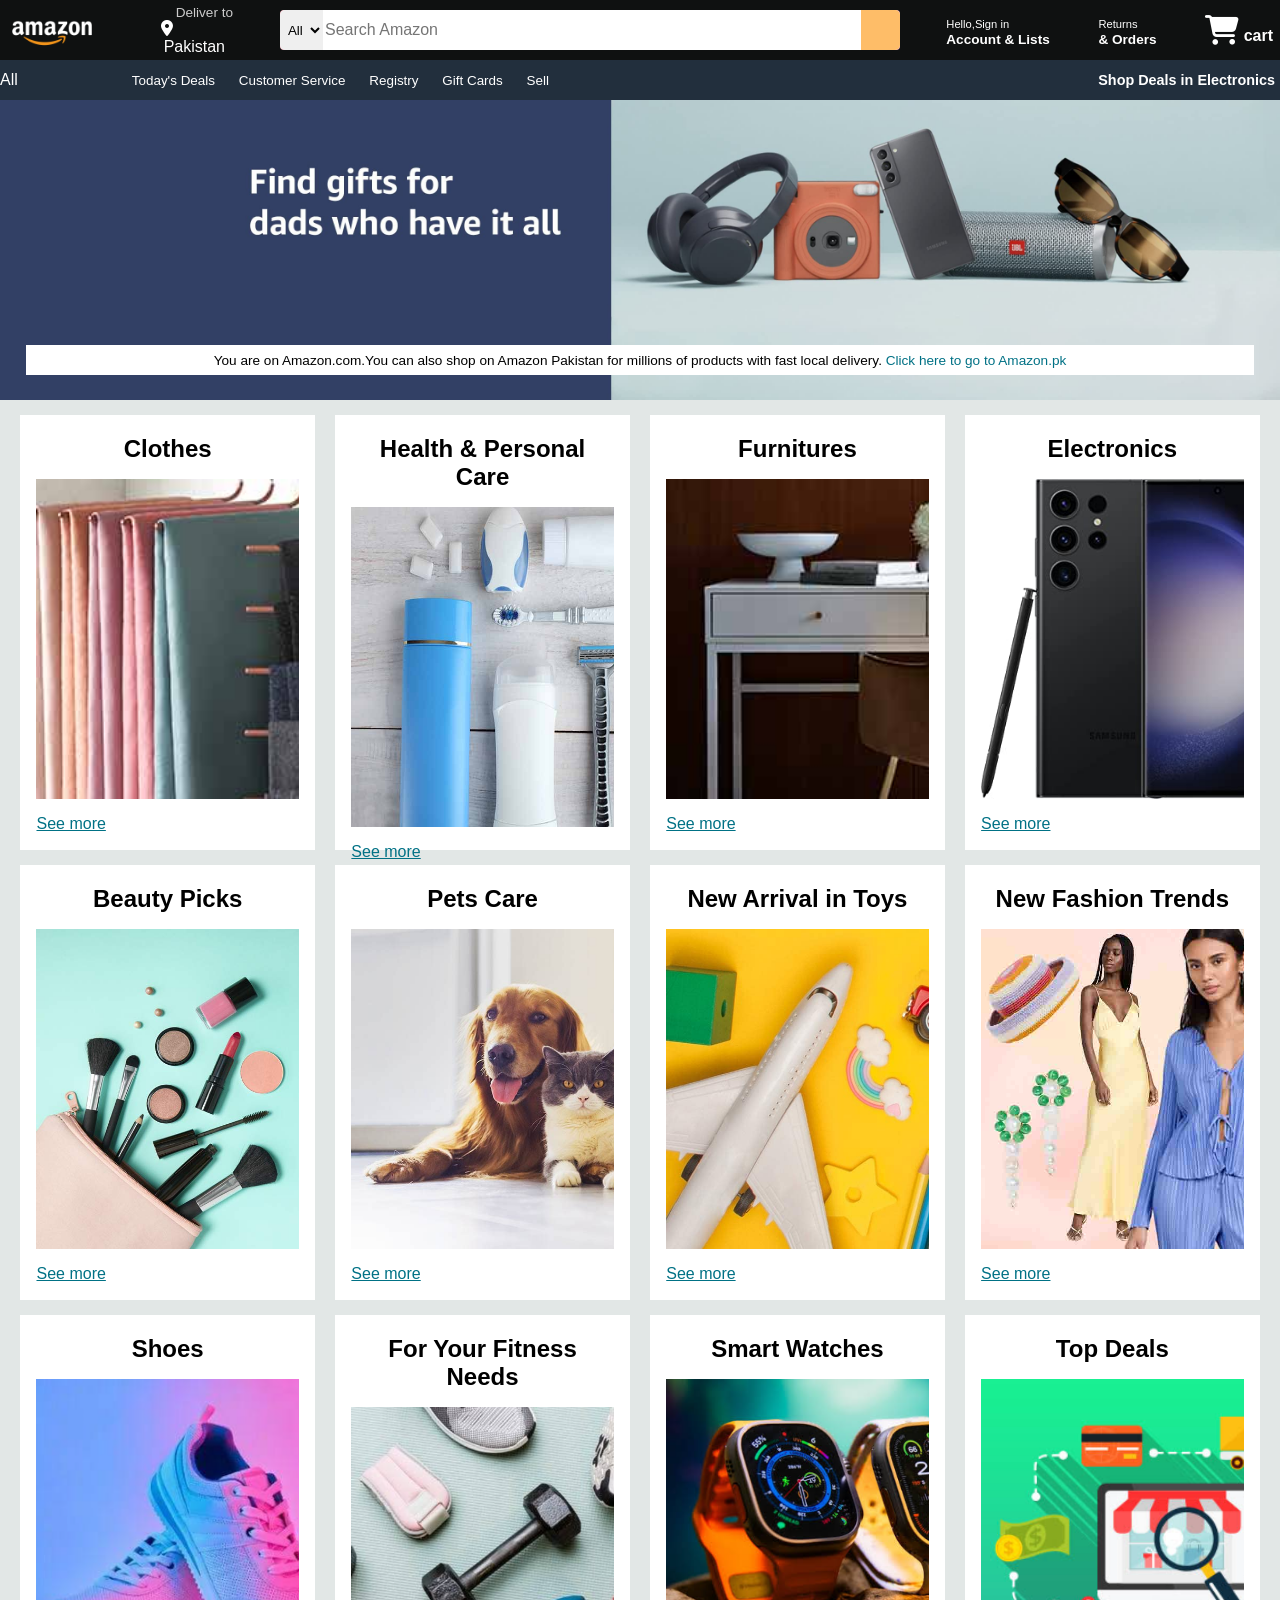
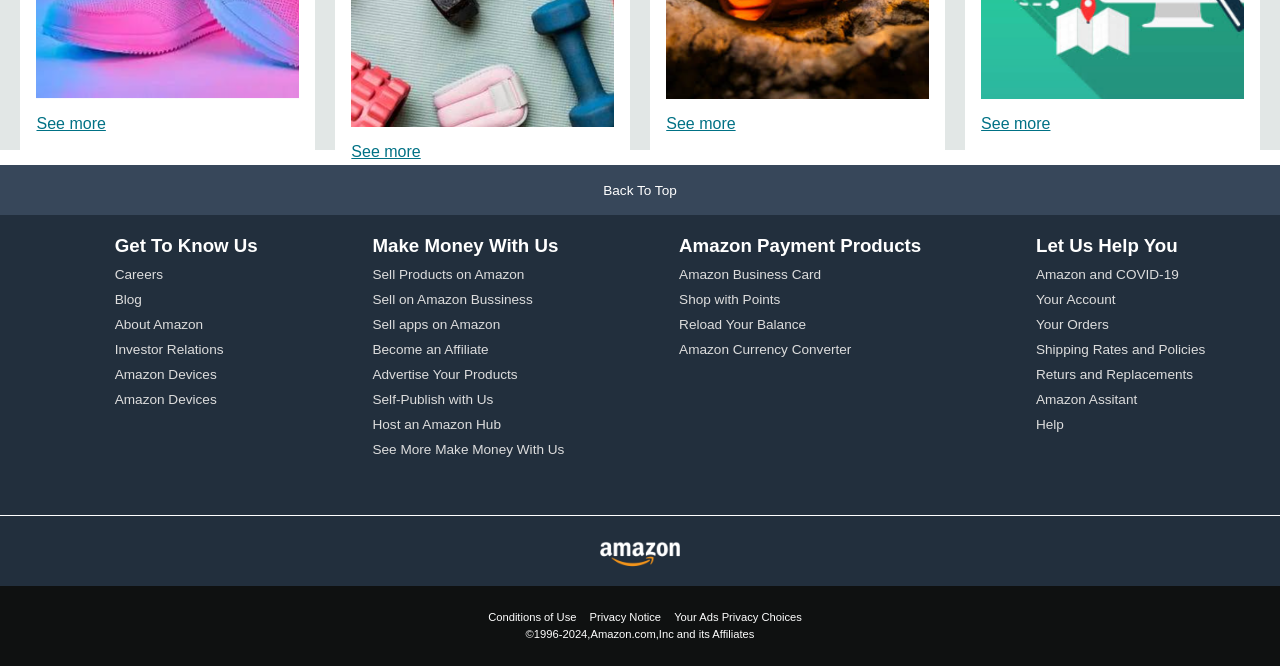
==== Clones/Amazone/index.html @ 70255b80 "initial commit" ====
<!DOCTYPE html>
<html lang="en">
<head>
    <meta charset="UTF-8">
    <meta name="viewport" content="width=device-width, initial-scale=1.0">
    <title>Amazon</title>
    <link rel="stylesheet" href="style.css" type="text/css">
    <link rel="stylesheet" href="https://cdnjs.cloudflare.com/ajax/libs/font-awesome/6.6.0/css/all.min.css" integrity="sha512-Kc323vGBEqzTmouAECnVceyQqyqdsSiqLQISBL29aUW4U/M7pSPA/gEUZQqv1cwx4OnYxTxve5UMg5GT6L4JJg==" crossorigin="anonymous" referrerpolicy="no-referrer" />
</head>
<body>

    <header>
        <!------------------------------>
        <div class="navbar ">

            <div class="nav-logo border">
                <div class="logo"></div>
            </div>

            <div class="nav-address border">
                <p class="add-first">Deliver to</p>
                <div class="add-icon"></div>  
                <i class="fa-solid fa-location-dot"></i>
                <p class="add-second  ">Pakistan</p>
            </div>

            <div class="nav-search">

                <select title="" name="category" id="dropdown" class="search-select">
                    <option value="All">All</option>
                </select>

                <input type="search" placeholder="Search Amazon" class="search-input">

                <div class="search-icon">
                    <i class="fa-solid fa-maqnifying-glass"></i>
                </div>
            </div>
            
            <div class="nav-sign border">
                <p><span>Hello,Sign in</span></p>
                <p class="nav-second">Account & Lists</p>
            </div>

            <div class="nav-return border">
                <p><span>Returns</span></p>
                <p class="nav-second">& Orders</p>
            </div>

            <div class="nav-cart border">
                <i class="fa-solid fa-cart-shopping"></i>
                cart
            </div>

        </div>
        <!------------------------>
        <div class="panel">

            <div class="panel-all">
                <i class="fa-sloid fa-bars"></i>
                All 
            </div>
            <div class="panel-ops">
                <a href="#">Today's Deals</a>
                <a href="#">Customer Service</a>
                <a href="#">Registry</a>
                <a href="#">Gift Cards</a>
                <a href="#">Sell</a>
            </div>

            <div class="panel-deals">
                Shop Deals in Electronics
            </div>
        </div>
    </header>

    <main>
        <div class="hero-section">
            <div class="hero-msg">
                <p>You are on Amazon.com.You can also shop on Amazon Pakistan for millions of products with fast local delivery. <a href="#">Click here to go to Amazon.pk</a></p>
            </div>
        </div> 

        <div class="shop-section">

            <div class="box1 box">
                <div class="box-content">
                    <h2>Clothes</h2>
                    <div class="box-img" style="background-image: url('images/box1_image.jpg');"></div>
                    <a href="#">See more</a>
                </div>
            </div>

            <div class="box2 box">
                <div class="box-content">
                    <h2>Health & Personal Care</h2>
                    <div class="box-img" style="background-image: url('images/box2_image.jpg');"></div>
                    <a href="#">See more</a>
                </div>
            </div>
            <div class="box3 box">
                <div class="box-content">
                    <h2>Furnitures</h2>
                    <div class="box-img" style="background-image: url('images/box3_image.jpg');"></div>
                    <a href="#">See more</a>
                </div>
            </div>
            <div class="box4 box">
                <div class="box-content">
                    <h2>Electronics</h2>
                    <div class="box-img" style="background-image: url('images/box4_image.jpg');"></div>
                    <a href="#">See more</a>
                </div>
            </div>

            <div class="box5 box">
                <div class="box-content">
                    <h2>Beauty Picks</h2>
                    <div class="box-img" style="background-image: url('images/box5_image.jpg');"></div>
                    <a href="#">See more</a>
                </div>
            </div>
            <div class="box6 box" >
                <div class="box-content">
                    <h2>Pets Care</h2>
                    <div class="box-img" style="background-image: url('images/box6_image.jpg');"></div>
                    <a href="#">See more</a>
                </div>
            </div>
            <div class="box7 box">
                <div class="box-content">
                    <h2>New Arrival in Toys</h2>
                    <div class="box-img" style="background-image: url('images/box7_image.jpg');"></div>
                    <a href="#">See more</a>
                </div>
            </div>
            <div class="box8 box">
                <div class="box-content">
                    <h2>New Fashion Trends</h2>
                    <div class="box-img" style="background-image: url('images/box8_image.jpg');"></div>
                    <a href="#">See more</a>
                </div>
            </div>
            <div class="box7 box">
                <div class="box-content">
                    <h2>Shoes</h2>
                    <div class="box-img" style="background-image: url('images/shoes.png');"></div>
                    <a href="#">See more</a>
                </div>
            </div>
            <div class="box7 box">
                <div class="box-content">
                    <h2>For Your Fitness Needs</h2>
                    <div class="box-img" style="background-image: url('images/fitness.png');"></div>
                    <a href="#">See more</a>
                </div>
            </div>
            <div class="box7 box">
                <div class="box-content">
                    <h2>Smart Watches</h2>
                    <div class="box-img" style="background-image: url('images/watch.png');"></div>
                    <a href="#">See more</a>
                </div>
            </div>
            <div class="box7 box">
                <div class="box-content">
                    <h2>Top Deals</h2>
                    <div class="box-img" style="background-image: url('images/top deals.png');"></div>
                    <a href="#">See more</a>
                </div>
            </div>
        </div>       
    </main>

    <footer>
        <div class="foot-panel1">
            Back To Top
        </div>

        <div class="foot-panel2">
            <ul>
                <h3>Get To Know Us</h3>
                <li><a href="#">Careers</a></li>
                <li><a href="#">Blog</a></li>
                <li><a href="#">About Amazon</a></li>
                <li><a href="#">Investor Relations</a></li>
                <li><a href="#">Amazon Devices</a></li>
                <li><a href="#">Amazon Devices</a></li>
            </ul>

            <ul>
                <h3>Make Money With Us</h3>
                <li><a href="#">Sell Products on Amazon</a></li>
                <li><a href="#">Sell on Amazon Bussiness</a></li>
                <li><a href="#">Sell apps on Amazon</a></li>
                <li><a href="#">Become an Affiliate</a></li>
                <li><a href="#">Advertise Your Products</a></li>
                <li><a href="#">Self-Publish with Us</a></li>
                <li><a href="#">Host an Amazon Hub</a></li>
                <li><a href="#">See More Make Money With Us</a></li>
            </ul>

            <ul>
                <h3>Amazon Payment Products</h3>
                <li><a href="#">Amazon Business Card</a></li>
                <li><a href="#">Shop with Points</a></li>
                <li><a href="#"> Reload Your Balance</a></li>
                <li><a href="#">Amazon Currency Converter</a></li>
            </ul>

            <ul>
                <h3>Let Us Help You</h3>
                <li><a href="#">Amazon and COVID-19</a></li>
                <li><a href="#">Your Account</a></li>
                <li><a href="#">Your Orders</a></li>
                <li><a href="#">Shipping Rates and Policies</a></li>
                <li><a href="#">Returs and Replacements</a></li>
                <li><a href="#">Amazon Assitant</a></li>
                <li><a href="#">Help</a></li>
            </ul>
                

        </div>
        <div class="foot-panel3">
            <div class="logo"></div>
        </div>

        </div>
        <div class="foot-panel4">
            <div class="pages">
                <a href="#">Conditions of Use</a>
                <a href="#">Privacy Notice</a>
                <a href="#">Your Ads Privacy Choices</a>
            </div>
            <div class="copyright">
            &copy;1996-2024,Amazon.com,Inc and its Affiliates
            </div>
    </footer>
</body>
</html>
---- Clones/Amazone/style.css ----
*{
    margin: 0;
    font-family: Arial, Helvetica, sans-serif;
    border:border-box;
}
/* Nav-Bar */
.navbar{
    height: 60px;
    background-color: #0f1111;
    color: white;
    display: flex;
    align-items: center;
    justify-content: space-between ;
    padding-right: 5px;
}
/* box1-Logo */
.nav-logo{
    height: 50px;
    width: 110px;

    
    
}

.logo{
    height: 50px;
    width: 100px;
    background-image: url("images/amazon_logo.png");
    background-size: cover;
}

.border{
    border: 2px solid transparent;
    
}

.border:hover{
    padding: 3px;
    border: 1.5px solid white;
}
/* Box2-address */
.add-first{
    color: #cccccc;
    font-size: 0.85rem;
    margin-left: 15px;
}
.add-second{
    font-size: 1rem;
    margin-left: 3px;
}
.add-icon{
    display: flex;
    align-items: center;

} 

/* Box3-Search */
.nav-search{
    display: flex;
    justify-content: space-evenly;
    background-color: pink;
    width: 620px;
    height: 40px;
    border-radius: 4px ;
}
.nav-search:hover{
    border: 3px solid #febd68;
}

.search-select{
    background: color #f3f3f3;
    width: 50px;
    text-align: center;
    border: none ;
    border-top-left-radius: 5px;
    border-bottom-left-radius: 5px;
    
}

.search-input{
    width: 100%;
    font-size: 1rem;
    border: none;  
}

.search-icon{
    width: 45px;
    display: flex;
    align-items: center;
    align-content: center;
    font-size: 1.2rem;
    background-color: #febd68;
    border-top-right-radius: 5px;
    border-bottom-right-radius: 5px;
    color: #0f1111;
}
/* Box4-Sign in  */
span{
    font-size: 0.7rem;
}

.nav-second{
    font-size: 0.85rem;
    font-weight: 700;
}

/* Box6-cart */
.nav-cart i{
    font-size: 30px;
}
.nav-cart{
    font: size 0.85rem;
    font-weight: 700;
}

/* Panel */
.panel{
    height: 40px;
    background-color: #222f3d;
    display: flex;
    color: white;
    align-items: center;
    justify-content: space-between;
    padding-right: 5px;
}
.panel-ops{
    width: 70%;
    font-size: 0.84rem;
    
}
.panel-ops a{
    color: white;
    text-decoration: none;
    margin-left: 20px;
}
.panel-ops a:hover{
    color: white;
    text-decoration:underline;
}

.panel-deals{
    font-size: 0.9rem;
    font-weight: 700;
}

/* Hero Section */
.hero-section{
    background-image: url("images/hero_image.jpg");
    background-size: cover;
    height: 300px;
    display: flex;
    justify-content: center;
    align-items: flex-end;
}

.hero-msg{
    background-color: white;
    color: black;
    height: 30px;
    display:flex;
    align-items: center;
    justify-content: center;
    font-size: 0.85rem;
    width: 96%;
    margin-bottom: 25px;
}

.hero-msg a{
    color: #007185;
    text-decoration: none;
}

/* Shopping-section */
.shop-section{
    display: flex;
    justify-content: space-evenly;
    flex-wrap: wrap;
    background-color: #e2e7e6;
}
.box{
    height: 400px;
    width: 23%;
    background-color: white;
    padding: 20px 0px 15px;
    margin-top: 15px;

}
h2{
    text-align: center;
}
/* box1 */
.box-img{
    height: 320px;
    background-size:cover ;
    margin-top: 1rem;
    margin-bottom: 1rem;
    background-repeat: no-repeat;

}
.box-content{
    margin-left: 1rem;
    margin-right: 1rem;
}
.box-content a{
    color: #007185;
}

/* Footer */
footer{
    margin-top: 15px;
}
.foot-panel1{
    background-color: #37475a;
    color: white;
    height: 50px;
    display: flex;
    align-items: center;
    justify-content: center;
    font-size: 0.85rem;
}

.foot-panel2{
    background-color: #222f3d;
    color: white;
    height: 300px;
    display:flex;
    justify-content: space-evenly;
}

ul{
    margin-top: 20px;
    list-style-type: none;
}

ul a{
    display: block;
    font-size: 0.85rem;
    margin-top: 10px;
    color: #dddddd;
    text-decoration: none;
}
.foot-panel3{
    background-color: #222f3d;
    color: white;
    border-top: 0.5px solid white;
    height: 70px;
    display: flex;
    justify-content: center;
    align-items: center;

}
.logo{
    height: 50px;
    width: 100px;
    background-image: url("images/amazon_logo.png");
    background-size: cover;

}

.foot-panel4{
    background-color: #0f1111;
    color: white ;
    height: 80px;
    font-size: 0.7rem;
    text-align: center;
    /* display: flex;
    align-items: center;
    justify-content: center; */

}
.pages{
padding-top: 25px;
}
.pages a{
    margin-left: 10px;
    color: white;
    text-decoration: none;
}


.copyright{
    padding-top: 5px;
}
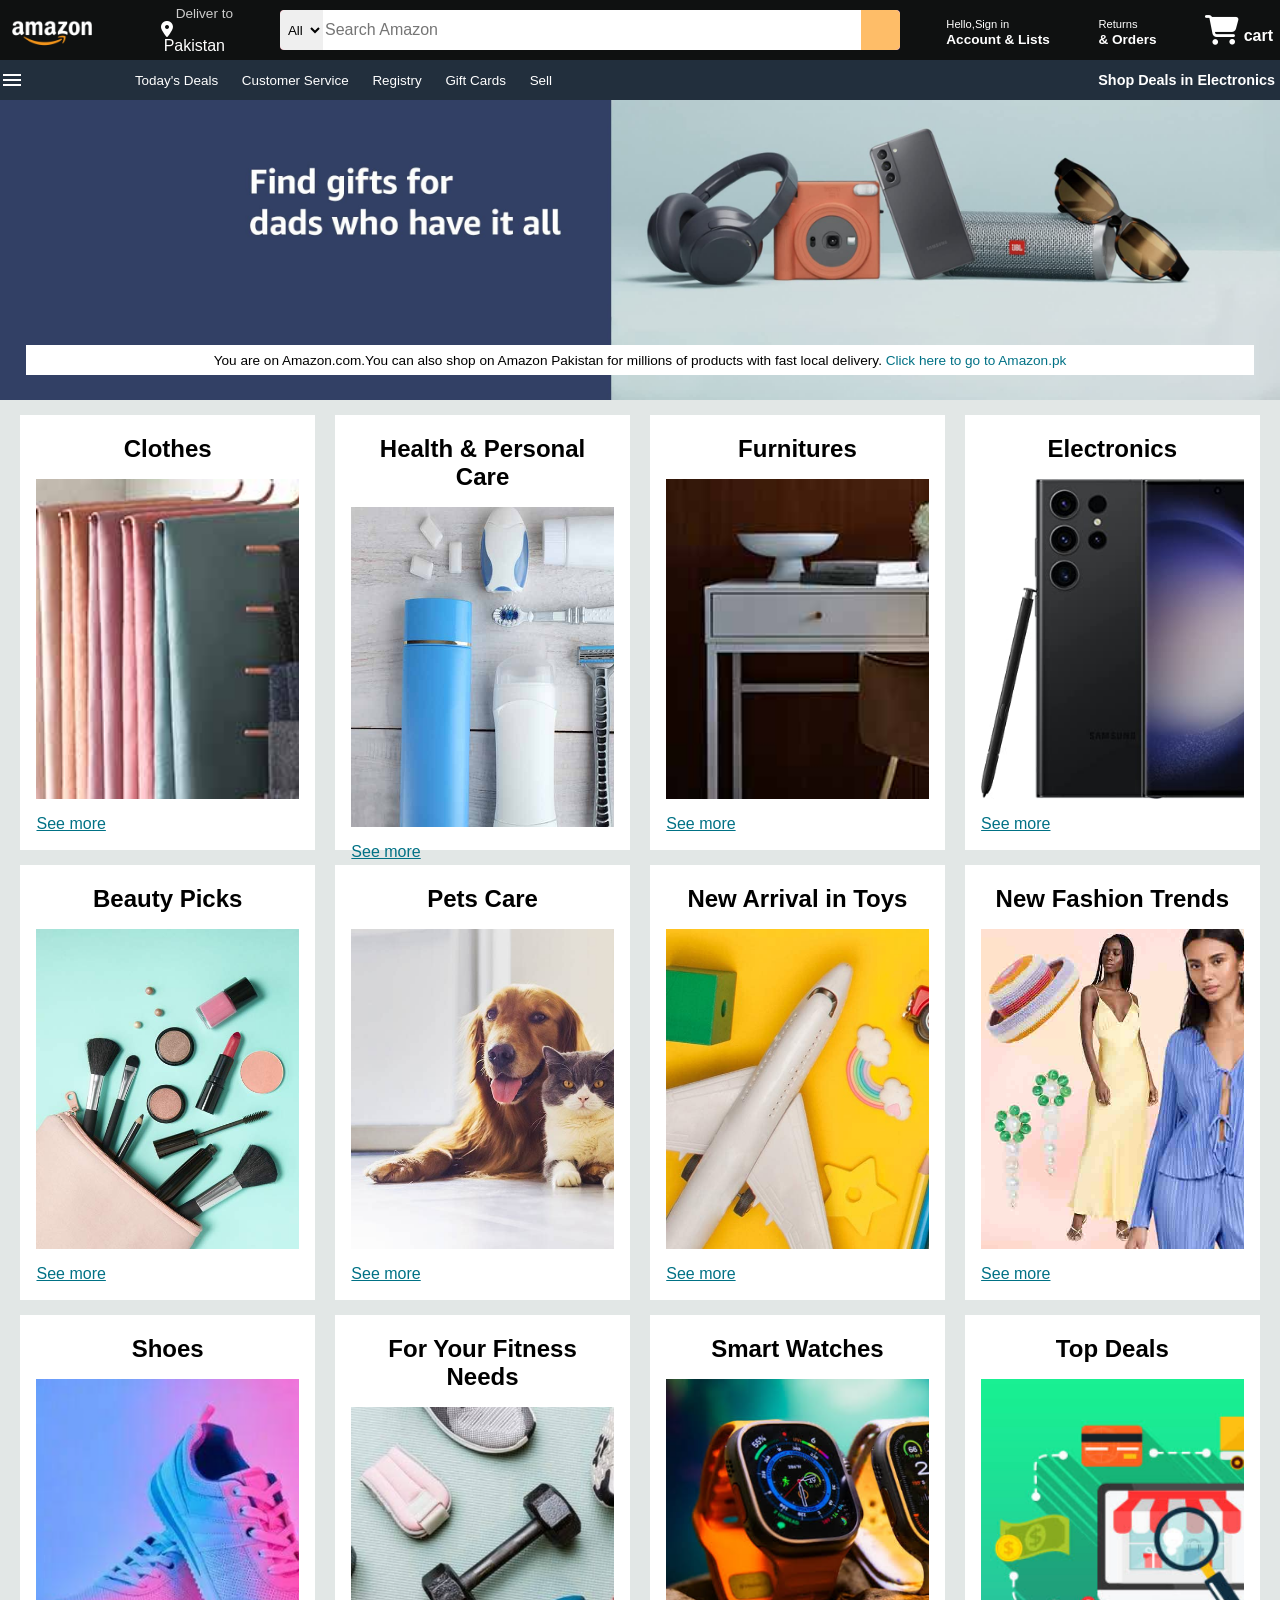
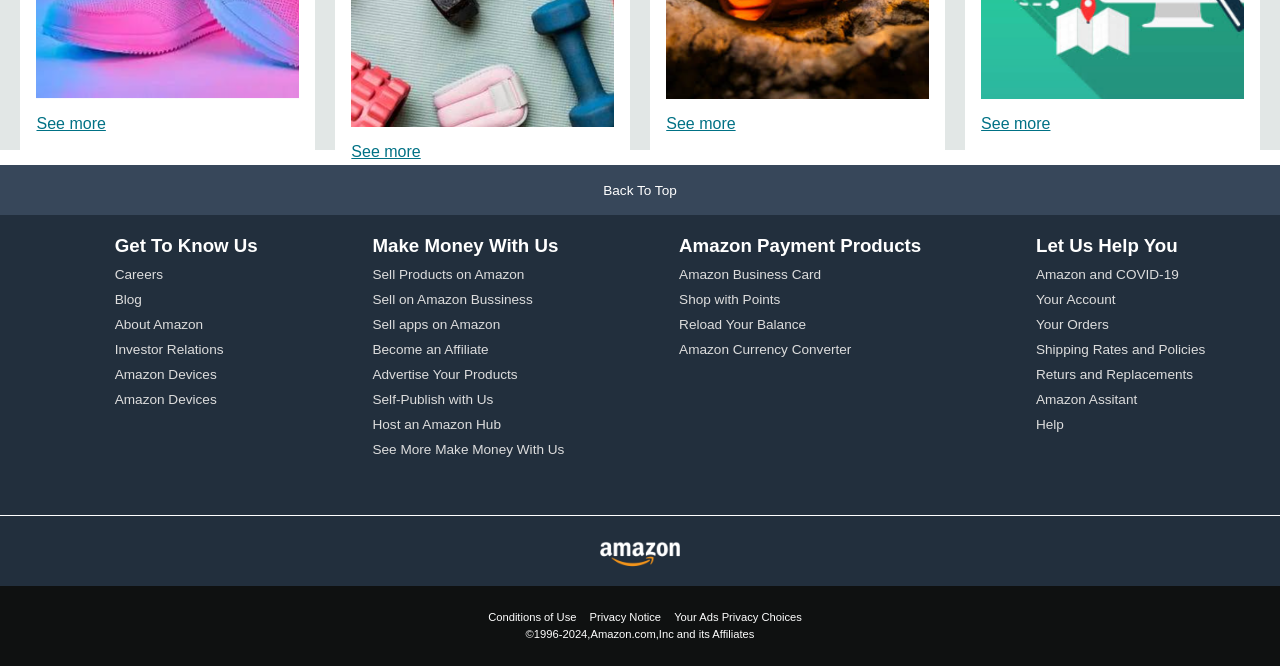
==== commit 59fa01f8: "Adding blogs and portfolio websites" ====
--- a/Clones/Amazone/index.html
+++ b/Clones/Amazone/index.html
@@ -19,14 +19,13 @@
 
             <div class="nav-address border">
                 <p class="add-first">Deliver to</p>
-                <div class="add-icon"></div>  
-                <i class="fa-solid fa-location-dot"></i>
+                <div class="add-icon">  <i class="fa-solid fa-location-dot"></i></div>  
                 <p class="add-second  ">Pakistan</p>
             </div>
 
             <div class="nav-search">
 
-                <select title="" name="category" id="dropdown" class="search-select">
+                <select title="options" name="category" id="dropdown" class="search-select">
                     <option value="All">All</option>
                 </select>
 
@@ -56,10 +55,10 @@
         <!------------------------>
         <div class="panel">
 
-            <div class="panel-all">
-                <i class="fa-sloid fa-bars"></i>
-                All 
-            </div>
+            <svg style="width:24px;height:24px" viewBox="0 0 24 24">
+            <path fill="currentColor" d="M3,6H21V8H3V6M3,11H21V13H3V11M3,16H21V18H3V16Z" />
+            </svg>
+
             <div class="panel-ops">
                 <a href="#">Today's Deals</a>
                 <a href="#">Customer Service</a>
